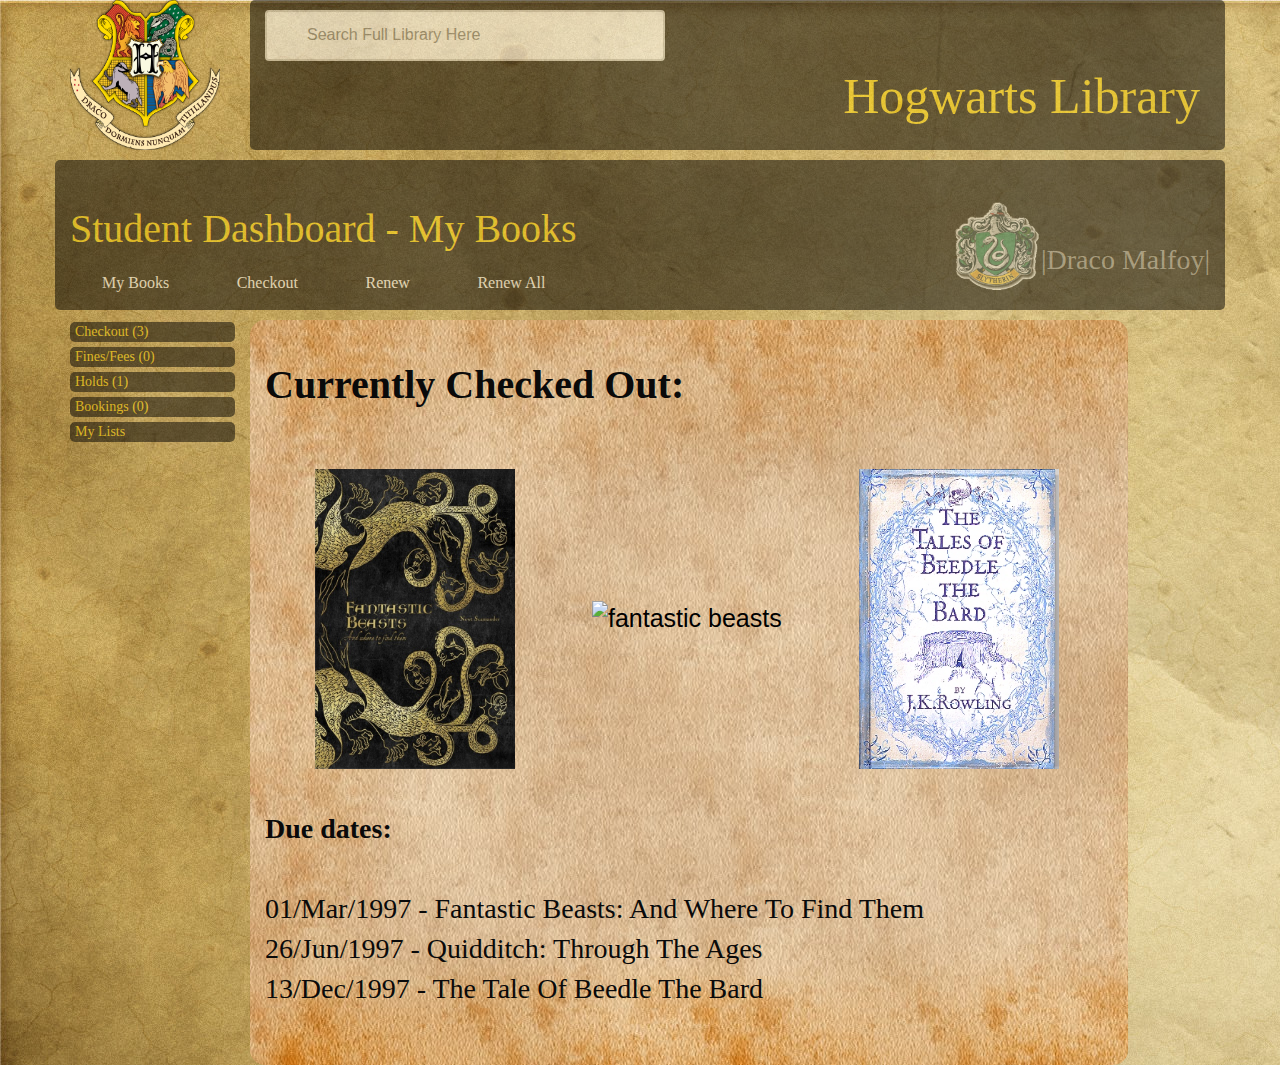
==== LibraryHome.html @ 355352a2 "add final changes to site" ====
<!DOCTYPE html>
  <head>
    <title> My Hogwarts Library Account </title>
    <link rel="stylesheet" href="css/bootstrap.min.css" />
    <link rel="stylesheet" href= "styles.css" />
    <link href="https://fonts.googleapis.com/css?family=IM+Fell+Great+Primer|IM+Fell+Great+Primer+SC|Jim+Nightshade" rel="stylesheet">
    <script src="https://code.jquery.com/jquery-3.2.1.min.js"
    integrity="sha256-hwg4gsxgFZhOsEEamdOYGBf13FyQuiTwlAQgxVSNgt4="
    crossorigin="anonymous"></script>
    <script src="js/bootstrap.min.js"></script>
    <script src="https://walkhub.net/assets/client.js" defer></script>
    <script src="https://walkhub.net/assets/embed.js" defer></script>
    <a class="walkthroughbutton" data-origin="https://walkhub.net/" data-position="bottom-right" data-search="" href="https://walkhub.net/"></a>
    <a class="walkthroughbutton" data-origin="https://walkhub.net/" data-position="bottom-right" href="https://walkhub.net/"></a>
    </head>
    <style>


    body {
      background-image: url("Old-Paper-Background-For-Free-.jpg");
    }
    .brown {
      background-image: url("topscroll.jpeg");
      background-color:
      height: 150px;
      margin: auto;
    }
    .search {
      background-color: black;
      opacity: 0.5;
      background-size: cover;
      border-radius: 5px;
      height: 150px;
    }

    .lightbrown {
      background-color: black;
      opacity: 0.5;
      color: gold;
      font-family: 'IM Fell Great Primer', serif;
      height: 150px;
      margin-top: 10px;
      margin-bottom: 10px;
      border-radius: 5px;
      padding-top: 40px;
    }
    .darkbrown {
      background-image: url("img/bookscroll.jpg");
      border-radius: 15px;
      height: 745px;
      color: black;
      font-size: 25px;

    }
    li {
      color: gold;
      font-family: 'IM Fell Great Primer', serif;
      margin-top: 2px;
      margin-bottom: 5px;
      background-color: black;
      opacity: 0.5;
      border-radius: 5px;
      list-style-type: none;
      padding-left: 5px;


    }
    .text {
      float:right;
      font-size: 50px;
    }

    .boxtext {
      font-size: 40px;
    }

    .smboxtext {
      font-size: 28px;
    }


    </style>
    <body>
      <div class="container">



        <div class="row">
          <div class="col-lg-2 brown">
            <img src="img/crest.png" alt="hogsnort" height="150" width="150">
          </div>
          <div class="col-lg-10 search">
            <div class="searchbar">
               <input type="text" name="search" placeholder="Search Full Library Here">
             </div>
            <div class="text"> Hogwarts Library </div>
          </div>
        </div>
        <div class="row">
          <div class="col-lg-12 lightbrown">


            <div class="dashboard"> Student Dashboard - My Books

              <div class="smboxtext" style="color:grey;float:right;"><br/> |Draco Malfoy| </div>
              <img style="float:right;width:90px;height:90px;" src="img/Slytherin.png"/>

            </div>
            <div class="bts">
              <a href="#" class="button" onClick="alert('This page is already open.')">My Books</a>
              <a href="#" class="button" onClick="alert('No books to check out.')">Checkout</a>
              <a href="#" class="button" onClick="alert('No books to renew.')">Renew</a>
              <a href="#" class="button" onClick="alert('No books to renew.')">Renew All</a>
            </div>
          <body>

          </body>

            <div class="row">

        </div>
          </div>
          <div class"row">
            <div class="col-lg-2 list">
                <li>Checkout (3)</li>
                <li>Fines/Fees (0)</li>
                <li>Holds (1)</li>
                <li>Bookings (0)</li>
                <li>My Lists</li>
            </div>

  <div class="col-lg-9 darkbrown">

    <br/>

    <div class="boxtext">
      <body>
        <b>Currently Checked Out:</b>
      </body>
    </div>

    <br/>

      <div class="dropdown"><a href="LibrarySearch.html">
        <img src="img/FantasticBeastsProp.jpg" alt="fantasticbeasts" width="200" height="300"></a>
      <div class="dropdown-content">
    <div class="desc">Scamander, Newt; nonfiction. published in 1927, 52nd edition</div>
  </div>
</div>

<div class="dropdown">
  <img src="img/quidditchthroughtheages.jpg" alt="fantastic beasts" width="200" height="300">
    <div class="dropdown-content">
      <div class="desc">Whisp, Kennelworthy; nonfiction. published in 1984, 3rd edition</div>
    </div>
</div>

<div class="dropdown">
  <img src="img/Harry08.jpg" alt="fantastic beasts" width="200" height="300">
  <div class="dropdown-content">
    <div class="desc">Bard, Beedle; nonfiction. publish date unknown, 1st edition</div>
    </div>
  </div>

  <div class="smboxtext">
    <br/>
    <b>Due dates:</b>
    <br/>
    <br/>
    01/Mar/1997 - Fantastic Beasts: And Where To Find Them
    <br/>
    26/Jun/1997 - Quidditch: Through The Ages
    <br/>
    13/Dec/1997 - The Tale Of Beedle The Bard
  </div>
</div>


  </body>
</html>
---- styles.css ----
<link href="https://fonts.googleapis.com/css?family=Eagle+Lake|IM+Fell+Great+Primer|IM+Fell+Great+Primer+SC|Jim+Nightshade" rel="stylesheet">
@font-face {
    font-family: nightshade;
    src: url (css/nightshade.ttf);
}


.body {
  background-image: url(hintergrund-tapete-1456299320Fue.jpg);
}

.h1 {
  margin: auto;
  width: 45%;
  padding: 12px 20px;
  font-family: 'IM Fell Great Primer SC', serif;
  font-size: 40px;
  color: gold;


}

.h2 {
font-family: 'IM Fell Great Primer SC', serif;
font-size: 35px;
padding-top: 10px;
background-color: black;
opacity: 0.5;
color:gold;
width: 100%;
border-radius: 5px;
height: 100px;
padding-top: 30px;
padding-left: 30px;
}

.p {
  margin: auto;
  width: 45%;
  padding: 12px 20px;
}


.searchbar
    input[type=text] {
        width: 400px;
        box-sizing: border-box;
        border: 2px solid #ccc;
        border-radius: 4px;
        font-size: 16px;
        background-color: white;
        background-image: url('searchicon.png');
        background-position: 10px 10px;
        background-repeat: no-repeat;
        padding: 12px 20px 12px 40px;
        -webkit-transition: width 0.4s ease-in-out;
        transition: width 0.4s ease-in-out;
        margin-top: 10px;
    }

    input[type=text]:focus {
        width: 100%;
    }



    .dropdown {
        position: relative;
        display: inline-block;
        margin-right: 20px;
        margin-top: 20px;
        margin-left: 50px;
    }

    .dropdown-content {
        display: none;
        position: absolute;
        background-color: #f9f9f9;
        min-width: 160px;
        box-shadow: 0px 8px 16px 0px rgba(0,0,0,0.2);
        z-index: 1;
        font-size: 10px;
        font-family: 'IM Fell Great Primer', serif;
    }

    .dropdown:hover .dropdown-content {
        display: block;
    }

    .desc {
        padding: 10px;
        text-align: center;
      }

.text {

  font-size: 50px;
  font-family: 'IM Fell Great Primer SC', serif;
  margin-right: 10px;
  color: gold;

}

.boxtext {

  font-size: 40px;
  font-family: 'IM Fell Great Primer', serif;
  color: #0A0A0A;

}

.smboxtext {

  font-size: 40px;
  font-family: 'IM Fell Great Primer', serif;
  color: #0A0A0A;

}


.body {
  background-image: url("Old-Paper-Background-For-Free-.jpg");
}

.brown {
  background-image: url("topscroll.jpeg");
  background-color:
  height: 150px;
  margin: auto;
}
.search {
  background-color: black;
  opacity: 0.5;
  background-size: cover;
  border-radius: 5px;
  height: 150px;
}

.lightbrown {
  background-color;

  height: 150px;
}
.darkbrown {
  background-image: url("img/bookscroll.jpg");
  border-radius: 15px;
  height: 745px;
  color: black;
  font-size: 25px;

}
.li {
  color: gold;
  font-family: 'IM Fell Great Primer', serif;
  margin-top: 2px;
  margin-bottom: 5px;
  background-color: black;
  border-radius: 5px;
  list-style-type: none;
  padding-left: 5px;


}
.text {
  float:right;
  font-size: 50px;
}

.dashboard {
font-size: 40px;
}

.profile-header-image {

  margin-left: 100px;
}

.button {

  background-color: black; /* Green */
  border: none;
  color: white;
  padding: 15px 32px;
  text-align: center;
  text-decoration: none;
  display: inline-block;
  font-size: 16px;


}

a:hover {
  background-color: gold;
}

.checks{
  float:right;
  font-family: 'IM Fell Great Primer', serif;
  margin-left: 10px;
}

.checkbox {
  margin-left: 10px;
font-family: 'IM Fell Great Primer', serif;
}
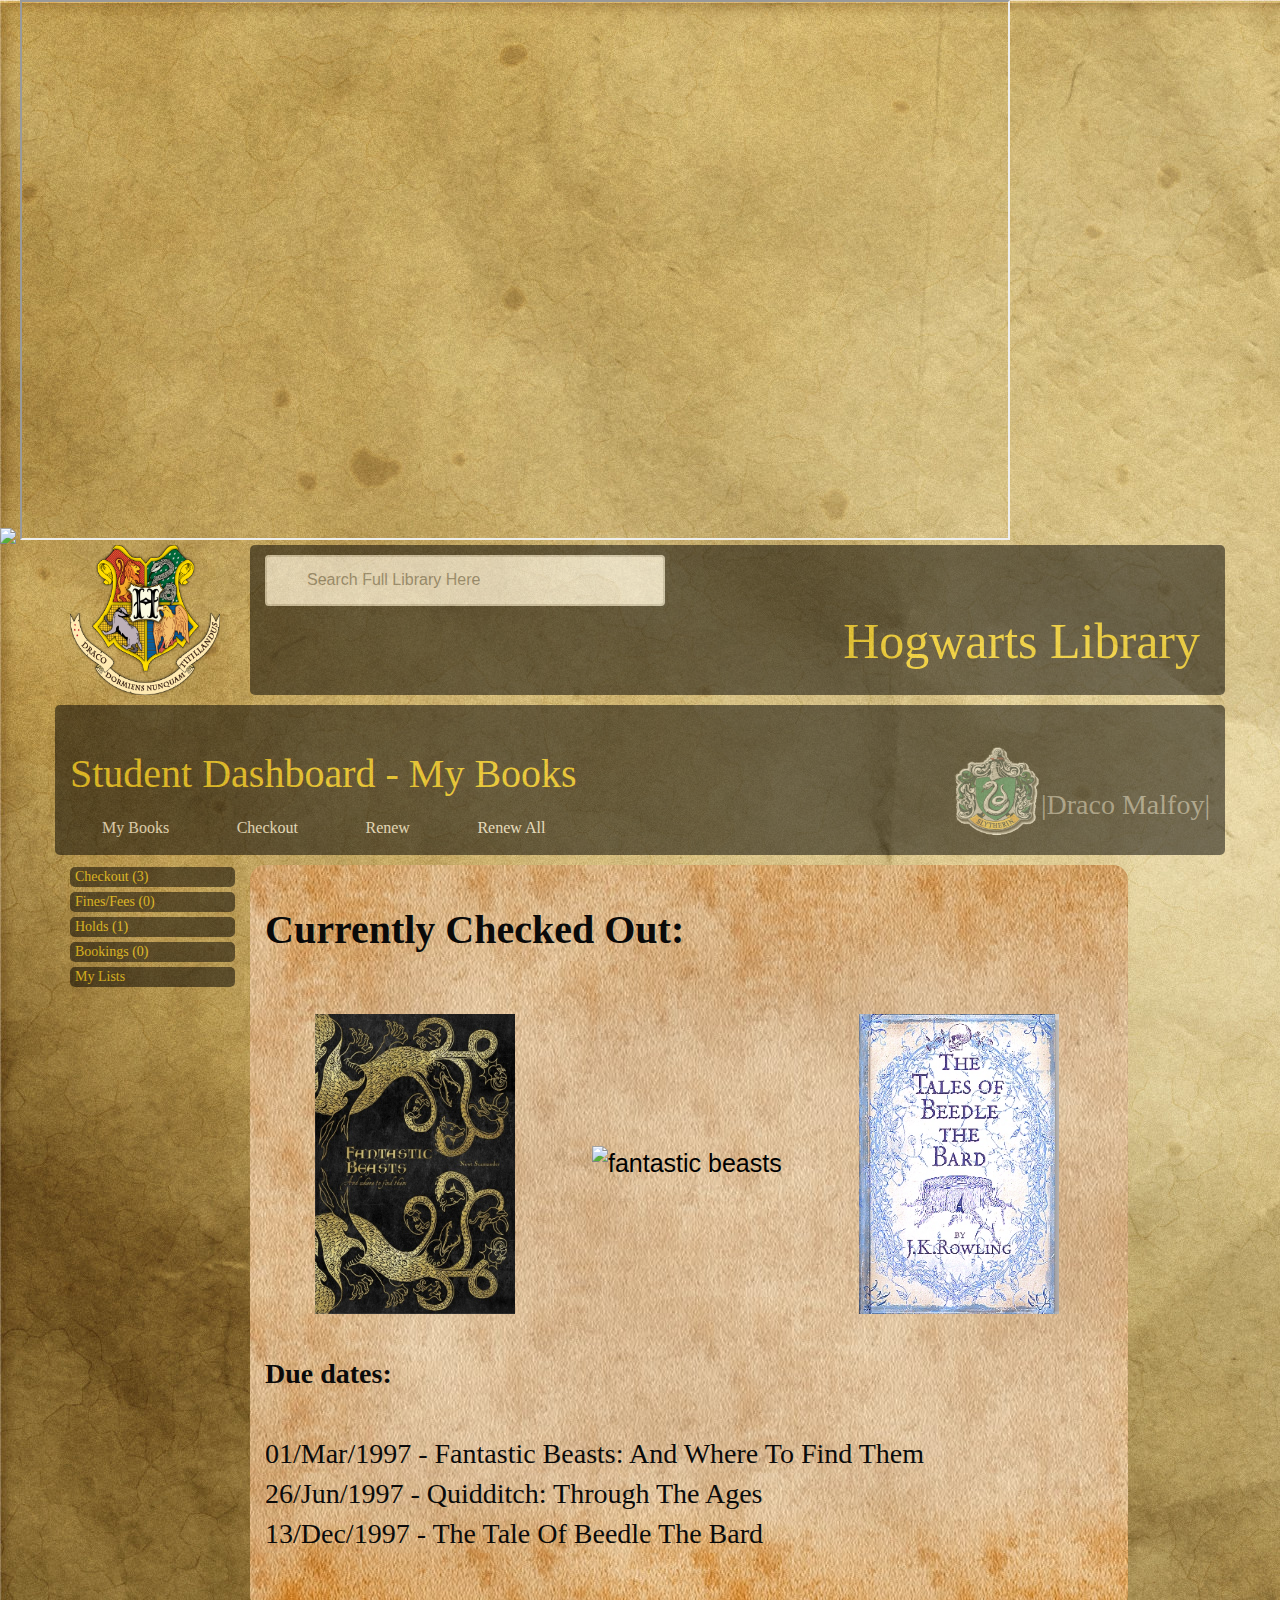
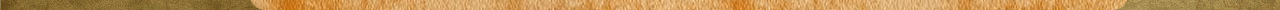
==== commit 6268ad6f: "add walkthough tutorial" ====
--- a/LibraryHome.html
+++ b/LibraryHome.html
@@ -9,9 +9,12 @@
     crossorigin="anonymous"></script>
     <script src="js/bootstrap.min.js"></script>
     <script src="https://walkhub.net/assets/client.js" defer></script>
-    <script src="https://walkhub.net/assets/embed.js" defer></script>
-    <a class="walkthroughbutton" data-origin="https://walkhub.net/" data-position="bottom-right" data-search="" href="https://walkhub.net/"></a>
-    <a class="walkthroughbutton" data-origin="https://walkhub.net/" data-position="bottom-right" href="https://walkhub.net/"></a>
+  <script src="https://walkhub.net/assets/embed.js" defer></script>
+  <a class="walkthroughbutton" data-origin="https://walkhub.net/" data-uuid="fef56a29-5065-43fc-84aa-5b72738aebf9" href="https://walkhub.net/walkthrough/fef56a29-5065-43fc-84aa-5b72738aebf9"></a>
+
+  <img src="https://walkhub.net/api/walkthrough/fef56a29-5065-43fc-84aa-5b72738aebf9/screening" />
+
+  <iframe width="990" height="540" src="https://walkhub.net/walkthrough/fef56a29-5065-43fc-84aa-5b72738aebf9?embedded=1&screening_only=1&autoadvance=2000"></iframe>
     </head>
     <style>
 
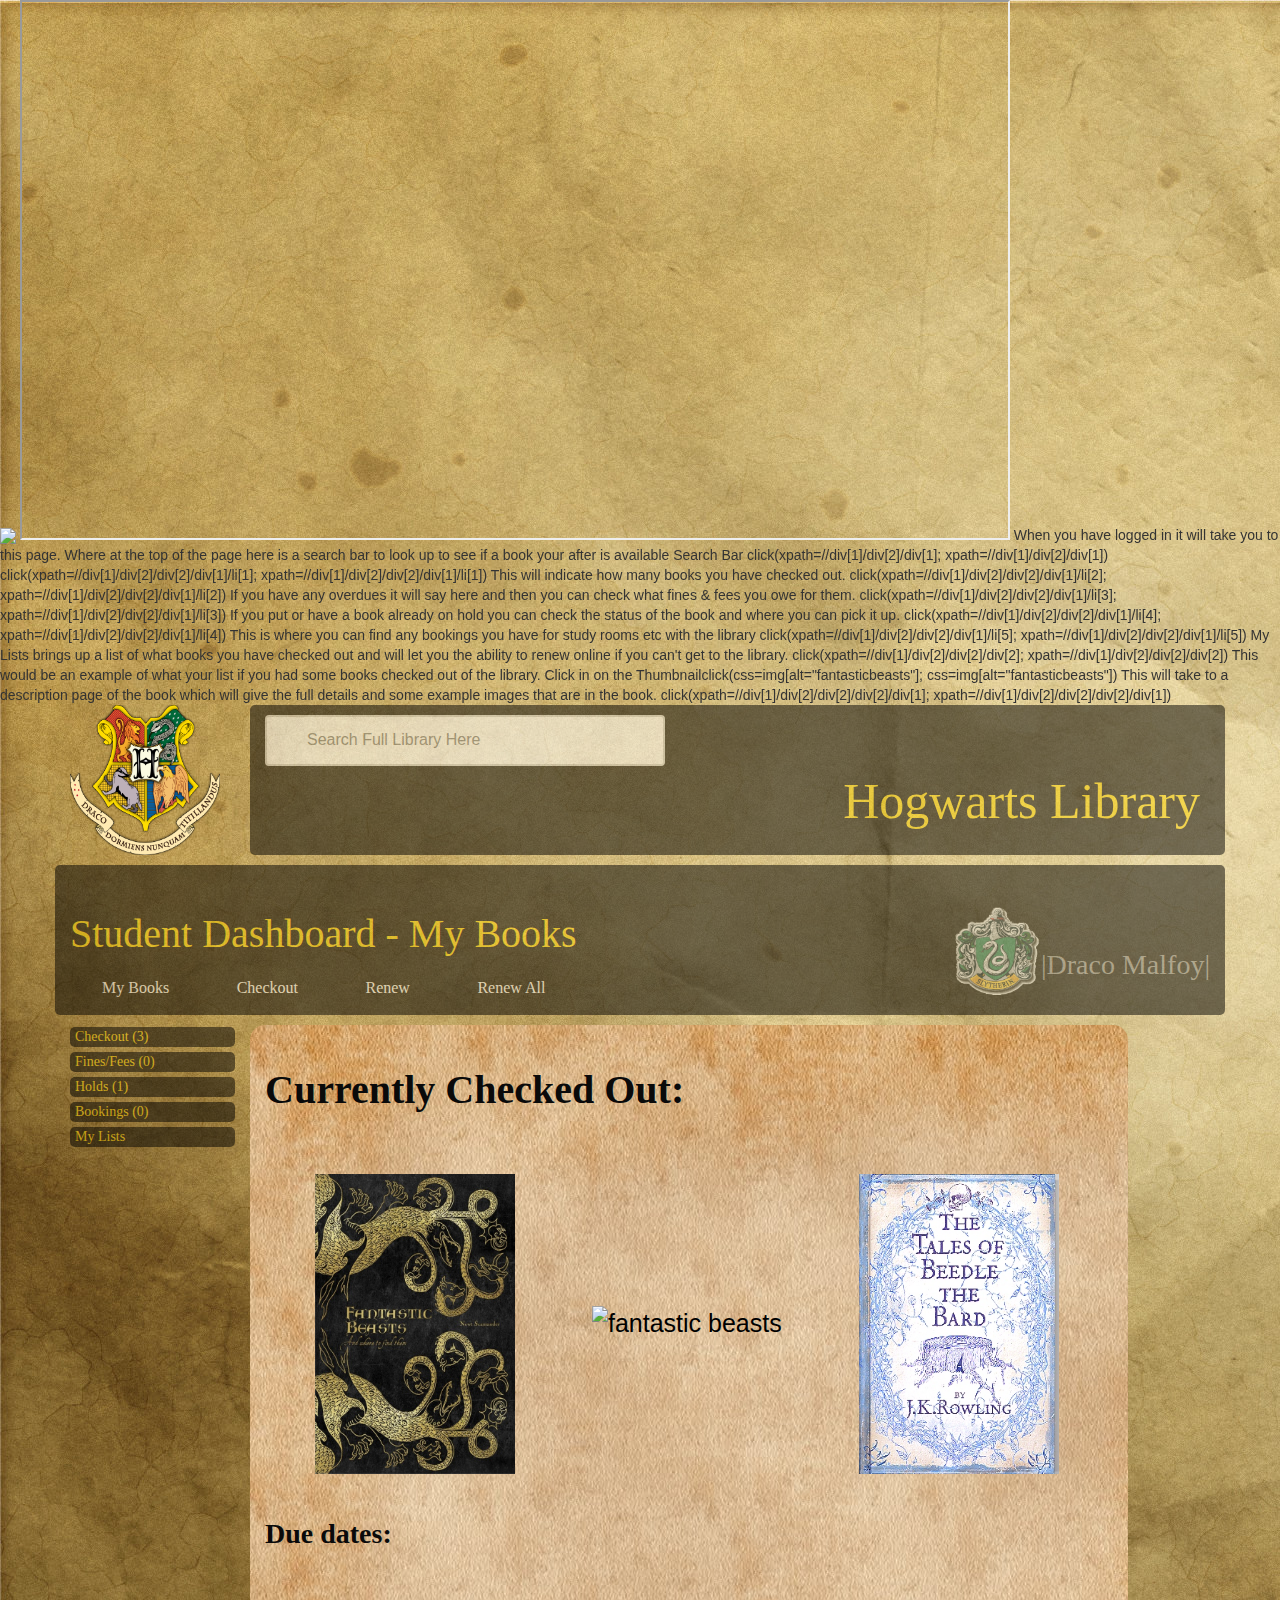
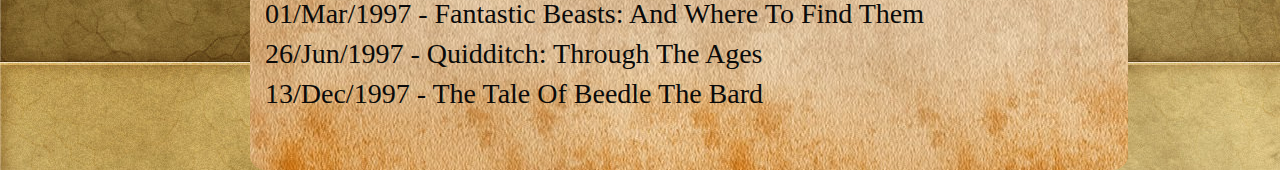
==== commit 92d4f508: "add walkthough files" ====
--- a/LibraryHome.html
+++ b/LibraryHome.html
@@ -84,6 +84,24 @@
 
     </style>
     <body>
+
+      When you have logged in it will take you to this page. Where at the top of the page here is a search bar to look up to see if a book your after is available
+Search Bar click(xpath=//div[1]/div[2]/div[1]; xpath=//div[1]/div[2]/div[1])
+click(xpath=//div[1]/div[2]/div[2]/div[1]/li[1]; xpath=//div[1]/div[2]/div[2]/div[1]/li[1])
+This will indicate how many books you have checked out.
+click(xpath=//div[1]/div[2]/div[2]/div[1]/li[2]; xpath=//div[1]/div[2]/div[2]/div[1]/li[2])
+If you have any overdues it will say here and then you can check what fines & fees you owe for them.
+click(xpath=//div[1]/div[2]/div[2]/div[1]/li[3]; xpath=//div[1]/div[2]/div[2]/div[1]/li[3])
+If you put or have a book already on hold you can check the status of the book and where you can pick it up.
+click(xpath=//div[1]/div[2]/div[2]/div[1]/li[4]; xpath=//div[1]/div[2]/div[2]/div[1]/li[4])
+This is where you can find any bookings you have for study rooms etc with the library
+click(xpath=//div[1]/div[2]/div[2]/div[1]/li[5]; xpath=//div[1]/div[2]/div[2]/div[1]/li[5])
+My Lists brings up a list of what books you have checked out and will let you the ability to renew online if you can't get to the library.
+click(xpath=//div[1]/div[2]/div[2]/div[2]; xpath=//div[1]/div[2]/div[2]/div[2])
+This would be an example of what your list if you had some books checked out of the library.
+Click in on the Thumbnailclick(css=img[alt="fantasticbeasts"]; css=img[alt="fantasticbeasts"])
+This will take to a description page of the book which will give the full details and some example images that are in the book.
+click(xpath=//div[1]/div[2]/div[2]/div[2]/div[1]; xpath=//div[1]/div[2]/div[2]/div[2]/div[1])
       <div class="container">
 
 
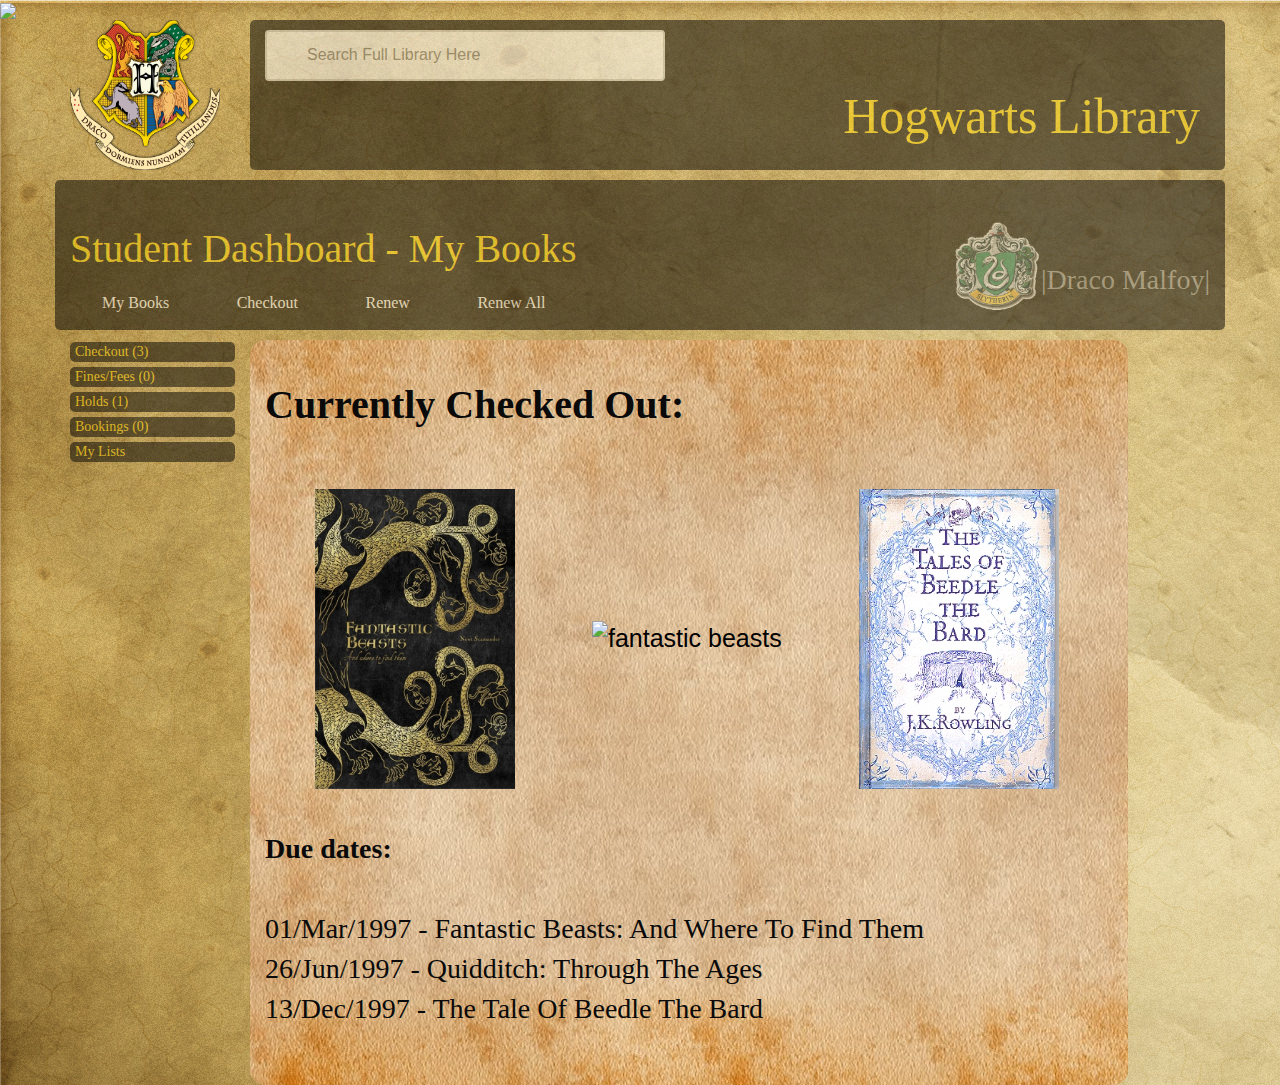
==== commit c97bc640: "adding the last of it" ====
--- a/LibraryHome.html
+++ b/LibraryHome.html
@@ -13,8 +13,7 @@
   <a class="walkthroughbutton" data-origin="https://walkhub.net/" data-uuid="fef56a29-5065-43fc-84aa-5b72738aebf9" href="https://walkhub.net/walkthrough/fef56a29-5065-43fc-84aa-5b72738aebf9"></a>
 
   <img src="https://walkhub.net/api/walkthrough/fef56a29-5065-43fc-84aa-5b72738aebf9/screening" />
-
-  <iframe width="990" height="540" src="https://walkhub.net/walkthrough/fef56a29-5065-43fc-84aa-5b72738aebf9?embedded=1&screening_only=1&autoadvance=2000"></iframe>
+  
     </head>
     <style>
 
@@ -84,24 +83,6 @@
 
     </style>
     <body>
-
-      When you have logged in it will take you to this page. Where at the top of the page here is a search bar to look up to see if a book your after is available
-Search Bar click(xpath=//div[1]/div[2]/div[1]; xpath=//div[1]/div[2]/div[1])
-click(xpath=//div[1]/div[2]/div[2]/div[1]/li[1]; xpath=//div[1]/div[2]/div[2]/div[1]/li[1])
-This will indicate how many books you have checked out.
-click(xpath=//div[1]/div[2]/div[2]/div[1]/li[2]; xpath=//div[1]/div[2]/div[2]/div[1]/li[2])
-If you have any overdues it will say here and then you can check what fines & fees you owe for them.
-click(xpath=//div[1]/div[2]/div[2]/div[1]/li[3]; xpath=//div[1]/div[2]/div[2]/div[1]/li[3])
-If you put or have a book already on hold you can check the status of the book and where you can pick it up.
-click(xpath=//div[1]/div[2]/div[2]/div[1]/li[4]; xpath=//div[1]/div[2]/div[2]/div[1]/li[4])
-This is where you can find any bookings you have for study rooms etc with the library
-click(xpath=//div[1]/div[2]/div[2]/div[1]/li[5]; xpath=//div[1]/div[2]/div[2]/div[1]/li[5])
-My Lists brings up a list of what books you have checked out and will let you the ability to renew online if you can't get to the library.
-click(xpath=//div[1]/div[2]/div[2]/div[2]; xpath=//div[1]/div[2]/div[2]/div[2])
-This would be an example of what your list if you had some books checked out of the library.
-Click in on the Thumbnailclick(css=img[alt="fantasticbeasts"]; css=img[alt="fantasticbeasts"])
-This will take to a description page of the book which will give the full details and some example images that are in the book.
-click(xpath=//div[1]/div[2]/div[2]/div[2]/div[1]; xpath=//div[1]/div[2]/div[2]/div[2]/div[1])
       <div class="container">
 
 
